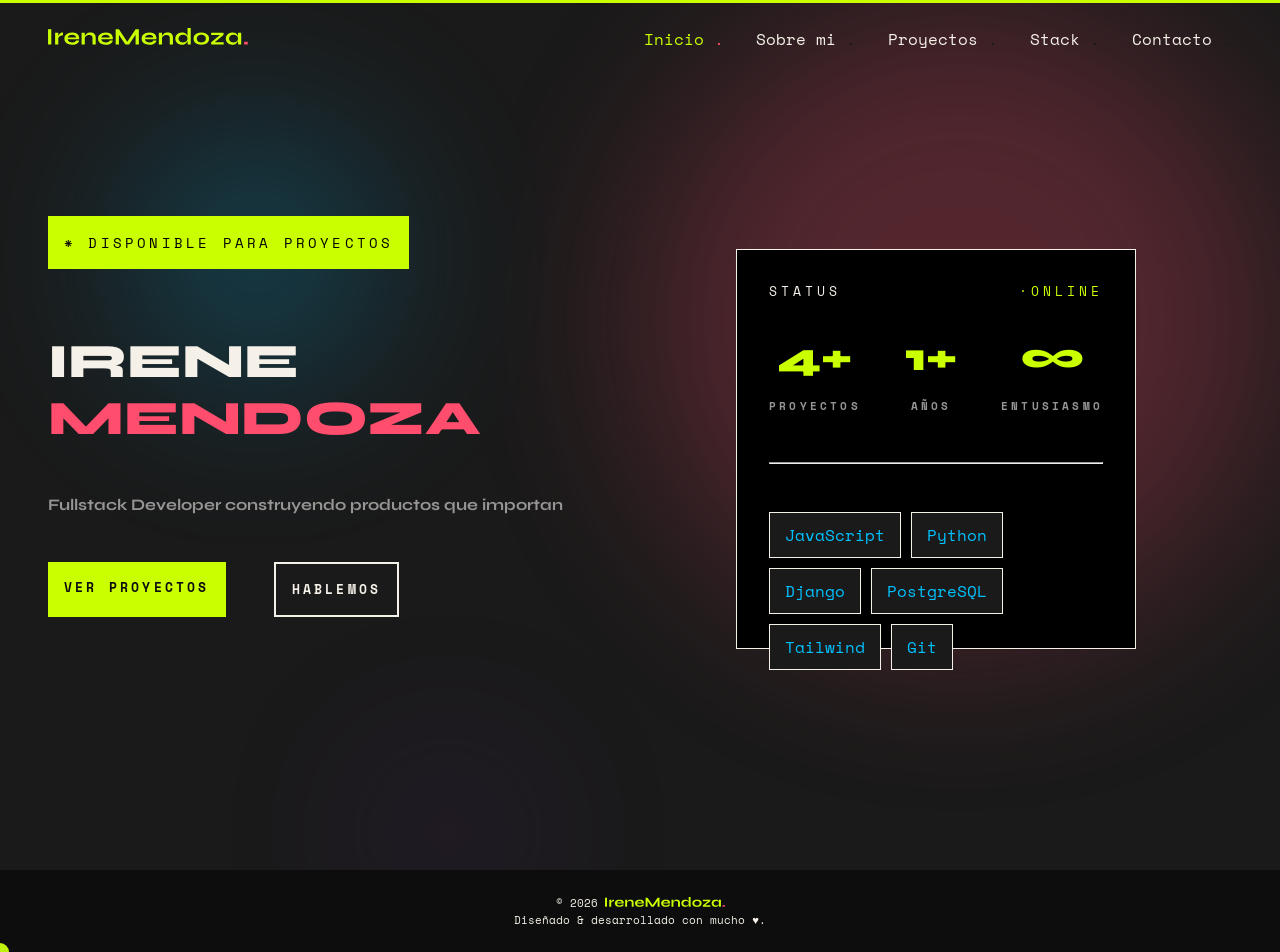
==== index.html @ 223912c3 "feat: update SEO meta tags and og-image" ====
<!DOCTYPE html>
<html lang="en">
<head>
    <!-- Google tag (gtag.js) -->
        <script async src="https://www.googletagmanager.com/gtag/js?id=G-KEV4HT2TMQ"></script>
        <script>
            window.dataLayer = window.dataLayer || [];
            function gtag(){dataLayer.push(arguments);}
            gtag('js', new Date());

            gtag('config', 'G-KEV4HT2TMQ');
        </script>
    <!-- End Google tag (gtag.js) -->
    <!-- Google Tag Manager -->
        <script>(function(w,d,s,l,i){w[l]=w[l]||[];w[l].push({'gtm.start':
            new Date().getTime(),event:'gtm.js'});var f=d.getElementsByTagName(s)[0],
            j=d.createElement(s),dl=l!='dataLayer'?'&l='+l:'';j.async=true;j.src=
            'https://www.googletagmanager.com/gtm.js?id='+i+dl;f.parentNode.insertBefore(j,f);
            })(window,document,'script','dataLayer','GTM-NLCF8H83');
        </script>
    <!-- End Google Tag Manager -->
     <!-- SEO básico -->
        <meta charset="UTF-8">
        <meta name="viewport" content="width=device-width, initial-scale=1.0">
        <title>Irene Mendoza · Fullstack Developer</title>
        <meta name="description" content="Portfolio de Irene Mendoza, desarrolladora fullstack especializada en Python, Django y JavaScript. Proyectos reales, código limpio." />
        <meta name="author" content="Irene Mendoza" />
        <link rel="canonical" href="https://irenemendoza.dev/" />
    <!-- End SEO básico -->
    <!-- Open Graph (para redes sociales y previsualizaciones) -->
        <meta property="og:type" content="website" />
        <meta property="og:url" content="https://irenemendoza.dev/" />
        <meta property="og:title" content="Irene Mendoza · Full Stack Developer — Python & JavaScript" />
        <meta property="og:description" content="Portfolio de Irene Mendoza, desarrolladora fullstack especializada en Python, Django y JavaScript. Proyectos reales, código limpio." />
        <meta property="og:image" content="https://irenemendoza.dev/assets/images/og-image.png" />
    <!-- End Open Graph-->
    <!-- Style -->
        <link rel="stylesheet" href="css/base.css">
        <link rel="stylesheet" href="css/elements.css">
        <link rel="stylesheet" href="css/variables.css">
        <link rel="stylesheet" href="css/layout.css">
        <link rel="stylesheet" href="css/index.css">
    <!-- End Style -->
    <!-- Structured Data -->
        <script type="application/ld+json">
            {
                "@context": "https://schema.org",
                "@type": "Person",
                "name": "Irene Mendoza",
                "url": "https://irenemendoza.dev",
                "jobTitle": "Fullstack Developer",
                "sameAs": [
                "https://github.com/irenemendoza",
                "https://www.linkedin.com/in/irenemendoza"
                ],
                "knowsAbout": ["Python", "Django", "JavaScript", "PostgreSQL", "HTML", "CSS"]
            }
        </script>
    <!-- End Structured Data -->
</head>
<body id="index">
    <!-- Google Tag Manager (noscript) -->
        <noscript><iframe src="https://www.googletagmanager.com/ns.html?id=GTM-NLCF8H83"
        height="0" width="0" style="display:none;visibility:hidden"></iframe></noscript>
    <!-- End Google Tag Manager (noscript) -->
    <header>
        <div id="line"></div>
        <section id="navbar">
            <a href="index.html">
                <img src="logo.svg" alt="Logo personal" id="logo">
            </a>
            <button id="menu-toggle">
                <svg xmlns="http://www.w3.org/2000/svg" viewBox="0 0 640 640"><!--!Font Awesome Free 7.2.0 by @fontawesome - https://fontawesome.com License - https://fontawesome.com/license/free Copyright 2026 Fonticons, Inc.--><path d="M96 160C96 142.3 110.3 128 128 128L512 128C529.7 128 544 142.3 544 160C544 177.7 529.7 192 512 192L128 192C110.3 192 96 177.7 96 160zM96 320C96 302.3 110.3 288 128 288L512 288C529.7 288 544 302.3 544 320C544 337.7 529.7 352 512 352L128 352C110.3 352 96 337.7 96 320zM544 480C544 497.7 529.7 512 512 512L128 512C110.3 512 96 497.7 96 480C96 462.3 110.3 448 128 448L512 448C529.7 448 544 462.3 544 480z"/></svg>
            </button>
            <nav>
                <ul id="menu">
                    <li class="active">
                        <a href="index.html">Inicio</a>
                        <span>.</span>
                    </li>
                    <li>
                        <a href="about.html">Sobre mi</a>
                        <span>.</span>
                    </li>
                    <li>
                        <a href="projects.html">Proyectos</a>
                        <span>.</span>
                    </li>
                    <li>
                        <a href="stack.html">Stack</a>
                        <span>.</span>
                    </li>
                    <li>
                        <a href="contact.html">Contacto</a>
                        <span>.</span>
                    </li>
                </ul>
            </nav>
        </section>
    </header>
    <main class="main-index">
        <section class="hero-left">
            <span id="available">* DISPONIBLE PARA PROYECTOS</span>
            <h1>IRENE <span>MENDOZA</span></h1>
            <p>Fullstack Developer construyendo productos que importan</p>
            <div class="links">
                <a href="projects.html" class="btn btn-primary">VER PROYECTOS</a>
                <a href="contact.html" class="btn btn-secondary">HABLEMOS</a>
            </div>
        </section>
        <section class="hero-right">
            <div id="hero-right-header">
                <span id="status">STATUS</span>
                <span id="online">·ONLINE</span>
            </div>
            <ul id="cv">
                <li>
                    4+<span>PROYECTOS</span>
                </li>
                <li>
                    1+<span>AÑOS</span> 
                </li>
                <li>
                    ∞<span>ENTUSIASMO</span> 
                </li>
            </ul>
            <hr>
            <ul id="stack">
                <li>JavaScript</li>
                <li>Python</li>
                <li>Django</li>
                <li>PostgreSQL</li>
                <li>Tailwind</li>
                <li>Git</li>
            </ul>
        </section>
    </main>
    <footer>
        <p>© 2026 <img src="logo.svg" alt="Logo personal"></p>
        <p>Diseñado & desarrollado con mucho ♥.</p>
    </footer>
    <div class="background">
        <div id="cursor"></div>
        <section id="hero">
            <div class="hero-bg-bubble bubble1"></div>
            <div class="hero-bg-bubble bubble2"></div>
            <div class="hero-bg-bubble bubble3"></div>
        </section>
    </div>
    <script src="js/main.js"></script>
</body>
</html>
---- css/base.css ----
@font-face {
    font-family: 'Space Mono';
    src: url('../assets/fonts/SpaceMono-Bold.woff2') format('woff2');
    font-weight: bold;
    font-style: normal;
    font-display: swap;
}

@font-face {
    font-family: 'Space Mono';
    src: url('../assets/fonts/SpaceMono-Regular.woff2') format('woff2');
    font-weight: normal;
    font-style: normal;
    font-display: swap;
}

@font-face {
    font-family: 'Syne';
    src: url('../assets/fonts/Syne-Regular.woff2') format('woff2');
    font-weight: 800;
    font-style: normal;
    font-display: swap;
}

@font-face {
    font-family: 'Syne';
    src: url('../assets/fonts/Syne-Bold.woff2') format('woff2');
    font-weight: bold;
    font-style: normal;
    font-display: swap;
}

@font-face {
    font-family: 'Syne';
    src: url('../assets/fonts/Syne-ExtraBold.woff2') format('woff2');
    font-weight: 800;
    font-style: normal;
    font-display: swap;
}

*, *::before, *::after {
    box-sizing: border-box;
    margin: 0;
    padding: 0;
}
---- css/elements.css ----
/* Elementos */

a{
    text-decoration: none;
}

ul{
    list-style: none;
}

h1{
    color: var(--color-white);
    font-family: 'Syne', sans-serif;
    font-size: 6rem;

    
    & span{
        color:var(--color-coral);
    }
}
---- css/variables.css ----
:root {
    --color-acid: #CAFF00; 
    --color-coral: #FF4D6D;
    --color-electric: #00C2FF;
    --color-violet: #7B2FBE;
    --color-white: #F5F0E8;
    --color-dark: #1A1A1A;
    --color-black: #0D0D0D;
    --color-gray: #979494; 

}
---- css/layout.css ----
/* Control del scrollbar en Firefox y en Chromium */
html{
    scrollbar-width: thin;
    scrollbar-color: var(--color-acid);
}

::-webkit-scrollbar {
    width: 10px;
}
::-webkit-scrollbar-track{
    background-color: var(--color-dark);
}
::-webkit-scrollbar-thumb{
    background-color: var(--color-acid);
}

body{
    display: flex;
    flex-direction: column;
    min-height: 100vh;
    background-color: var(--color-dark);
    color: var(--white);
    font-family: 'Space Mono', monospace;
    cursor: none;
    overflow-x: hidden;
}

main{
    flex: 1;
}


#hero{
        position: fixed;
        top: 0;
        left: 0;
        width: 100%;
        height: 100%;
        overflow: hidden;
        pointer-events: none;
        z-index:-1;
    }

    .hero-bg-bubble{
        position:absolute;
        border-radius: 50%;
        opacity: 0.25;
        pointer-events: none;
        filter: blur(90px);
        
    }
    .bubble1 {
            background-color: var(--color-coral);
            width: 50vw;
            height: 50vw;
            top:0;
            right:0;
        }
    .bubble2 {
        background-color: var(--color-violet);
        width: 10vw;
        height: 10vw;
        top: 60vw;
        right: 60vw;
    }
    .bubble3 {
        background-color: var(--color-electric);
        width: 20vw;
        height: 20vw;
        top: 10vw;
        right: 70vw;
    }

#line{
    background-color: var(--color-acid);
    height: 0.2rem;
    width: 100%;
}

#cursor{
    height: 18px;
    width: 18px;
    border-radius: 50%;
    background-color: var(--color-acid);
    position: fixed;
    pointer-events: none;
    z-index: 99;
    transform: translate(-50%, -50%);
    transition: transform 0.1s ease, width 0.2s, height 0.2s;
    mix-blend-mode:exclusion;
}

#cursor.big{
    height: 52px;
    width: 52px;
}
header{
    position: relative;
    .to-projects{
        color: white;
        letter-spacing: 0.2rem;
        font-size: 0.5rem;
        text-align: end;
    }
}

header section#navbar{
    display: flex;
    justify-content: space-between;
    align-items: center;
    padding: 1.5rem 3rem;
    z-index: 100;
    #menu-toggle{
        background-color: transparent;
        border: none;
        cursor: none;
        display: block;
        margin-left: auto;
    }

    #logo{
        width: 200px;
    }

    nav{
       pointer-events: none;
    }

    #menu{
       pointer-events: all;
    }
    
    svg{
        width: 40px;
        height: auto;
        fill:var(--color-acid);
    }

    #menu{
        display: none;
        position: fixed;
        top: 0;
        left: 0;
        height: 100vh;
        width: 100vw;
        gap: 3rem;
        z-index: 100;
        flex-direction: column;
        justify-content: center; 
        align-items: center;
        background-color: var(--color-dark); 
        cursor: none;
        a{
            color: var(--color-white);
        }
        span{
            color: var(--color-dark);
        }

        li:hover{
            a{
                color: var(--color-acid);
            }
            span{
                color:var(--color-coral);
            }
        }
        
    }

    @media (min-width: 768px) {
        
        .to-projects{
            font-size: 0.7rem;
        }
        #menu-toggle{
            display: none;
            margin-left: 0;
        }
        nav{
            position: static;
            width: auto;
            height: auto;
            top: auto;
            left: auto;
        }

        #menu{
            display: flex !important;
            position: static;
            flex-direction: row;
            background-color: transparent;
            gap: 2rem;
            width: fit-content;
            height: fit-content;
            & span{
                color: var(--color-dark);
            }
            & li a {
                color: var(--color-white);
                position: relative;
                transition: color 0.2s;
            
                &:hover{
                    color: var(--color-acid);
                }
            }
            & li a::after{
                content:'';
                position: absolute;
                bottom: -0.5rem;
                left: 0;
                width: 0;
                height: 3px;
                background-color: var(--color-acid);
                transition:width 0.3s;
            }
            & li a:hover::after{
                width: 100%;
            }
            & li.active {
                & a{
                    color: var(--color-acid);
                }
                & span{
                    color: var(--color-coral);
                }
            }
        }
    }
}

footer{
    padding: 1.5rem 3rem;
    font-size: 0.6rem;
    color: var(--color-white);
    background-color: var(--color-black);
    text-align: center;
    img{
        width: 120px;
    }
    @media (min-width: 768px) {
        font-size: 0.7rem;
    }
}


/* LIGHTBOX */

#lightbox{
    display: none;
    position: fixed;
    inset: 0;
    background-color: rgba(0, 0, 0, 0.92);
    z-index: 1000;
    justify-content: center;
    align-items: center;
    cursor: zoom-out;
}

#lightbox.open{
    display: flex;
}

#lightbox img{
    max-width: 90vw;
    max-height: 90vh;
    object-fit: contain;
    cursor: default;
}

#lightbox-close{
    position: absolute;
    top: 1.5rem;
    right: 1.5rem;
    background: none;
    border: none;
    color: var(--color-acid);
    font-size: 2rem;
    line-height: 1;
    cursor: pointer;
    z-index: 1;
}
---- css/index.css ----
main{
    display: flex;
    flex-direction: column;
    padding: 0 1.5rem;
    align-items: center;
    max-width: 100vw;
    margin-bottom: 3rem;

    .hero-left{
        margin-bottom: 4rem;
        width: 100%;
        
        
        #available {
            padding: 1rem;
            font-size: 0.9rem;
            letter-spacing: 0.2rem;
            display:inline-block;
            background-color: var(--color-acid);
            margin-bottom: 4rem;
        }

        h1{
            font-weight: 800;
            font-size: 3rem;
            margin-bottom: 3rem;
            word-break: break-word;
        }

        p{
            font-family: 'Syne', sans-serif;
            color: var(--color-gray);
            margin-bottom: 3rem;
        }
        .links{
            display: flex;
            justify-content: start;
            flex-wrap:wrap;
            gap: 3rem;

            a{
                padding: 1rem;
                font-size: 0.8rem;
                letter-spacing: 0.2rem;
            }
            #index-projects{
                background-color: var(--color-acid);
                color: var(--color-black);
            }
            #index-contact{
                border: 1px solid var(--color-white);
                color: var(--color-white);
            }

        }
        
    }

    .hero-right{
        text-align: center;
        width: 100%;
        height: auto;
        padding: 02rem;
        background-color:black;
        border: 1px solid var(--color-white);
        z-index: 1;
        position: relative;

        div{
            display: flex;
            justify-content: space-between;
            margin-bottom: 2rem;
            span{
                display: inline-block;
                font-size: 0.8rem;
                letter-spacing: 0.25rem;
            }
            #status{
                color: var(--color-white);
                font-weight: 500;
            }
            #online{
                color: var(--color-acid);
            }
        }
        #cv{
            display: flex;
            justify-content: space-between;
            padding: 0;
            margin-bottom: 3rem;
            li{
                color: var(--color-acid);
                font-size: 2.5rem;
                font-family: 'Syne', sans-serif;
                font-weight: 800;
                span{
                    font-size: 0.7rem;
                    letter-spacing: 0.2rem;
                    color: var(--color-gray);
                    display: block;
                    margin-top: 1rem;
                    font-family: 'Space Mono', monospace;
                    font-weight: lighter;
                }
            
            }
            
        }

        hr{
            margin-bottom: 3rem;
        }

        #stack{
            display: flex;
            flex-wrap: wrap;
            gap: 10px;
            li{
                color:var(--color-electric);
                background-color: var(--color-dark);
                border: 1px solid var(--color-white);
                padding:10px 15px;
            }
        }
    }

    .btn {
        display: inline-block;
        padding: 0.85rem 2rem;
        font-family: 'Space Mono', monospace;
        font-size: 0.8rem;
        font-weight: 700;
        letter-spacing: 0.08em;
        transition: transform 0.2s, box-shadow 0.2s;
    }

    .btn-primary {
        background-color: var(--color-acid);
        color:var(--color-black);
    }

    .btn-secondary{
        border: 2px solid var(--color-white);
        background-color: transparent;
        color: var(--color-white);
    }

    .btn:hover{
        transform: translate(-1em, -1em);
        box-shadow: 1em 1em 0 var(--color-coral);
    }

    .btn-secondary:hover{
        box-shadow: 1em 1em 0 var(--color-electric);
    }

    @media (min-width: 768px) {
        padding: 0 3rem;
        display: grid;
        min-height: 83vh;
        grid-template-columns: 1fr 1fr;
        align-items: center;

        h1{
            font-size: 7rem;
        }
        .links{
            display: flex;
            justify-content: space-around;
            gap: 3rem;
        }

        .hero-right{
            justify-self: center;
            width: 400px;
            height: 400px;
        }
    }
}
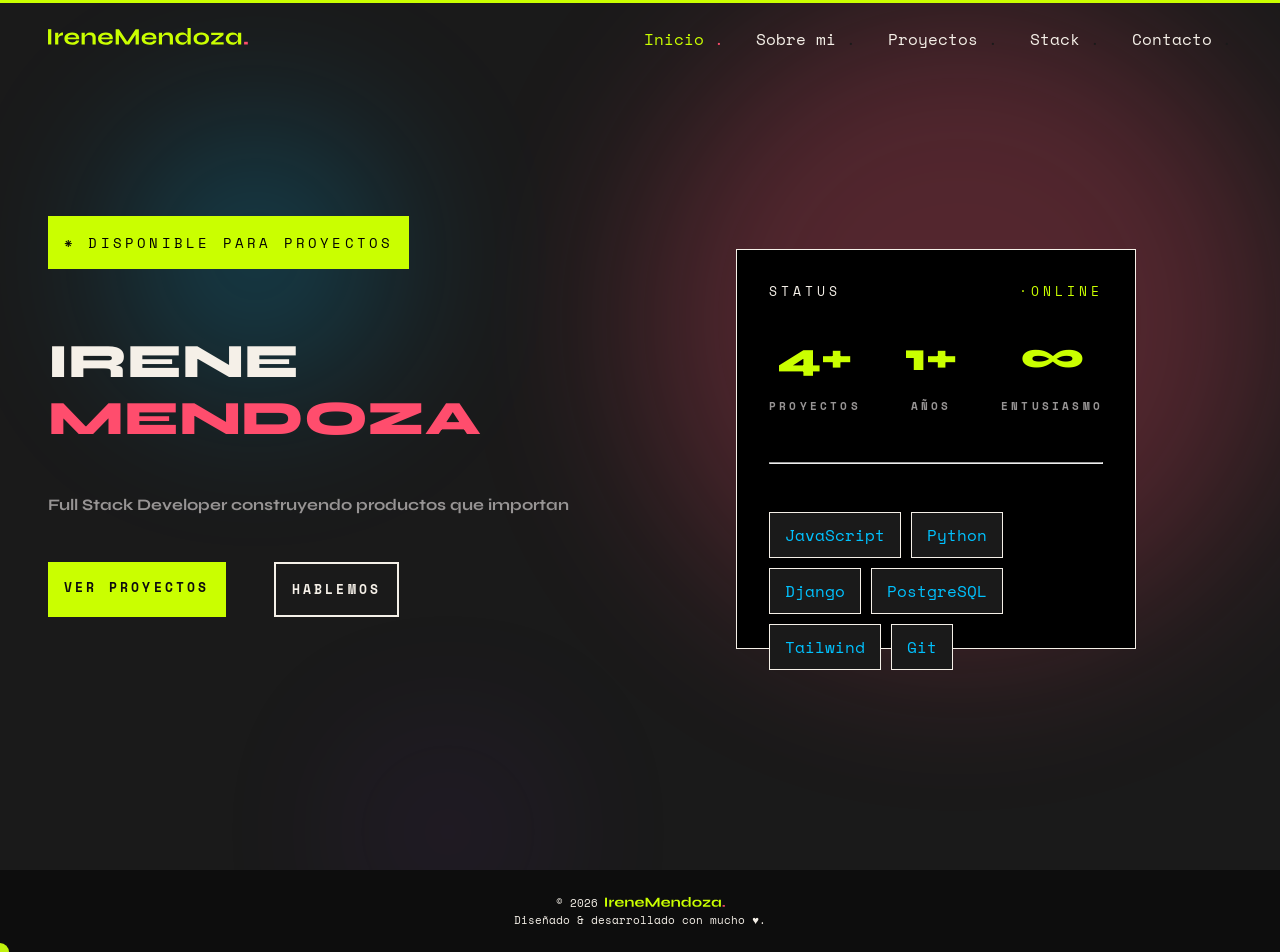
==== commit de392f2e: "content: fix typo 'fullstack' -> 'Full Stack' across HTML files" ====
--- a/index.html
+++ b/index.html
@@ -11,15 +11,7 @@
             gtag('config', 'G-KEV4HT2TMQ');
         </script>
     <!-- End Google tag (gtag.js) -->
-    <!-- Google Tag Manager -->
-        <script>(function(w,d,s,l,i){w[l]=w[l]||[];w[l].push({'gtm.start':
-            new Date().getTime(),event:'gtm.js'});var f=d.getElementsByTagName(s)[0],
-            j=d.createElement(s),dl=l!='dataLayer'?'&l='+l:'';j.async=true;j.src=
-            'https://www.googletagmanager.com/gtm.js?id='+i+dl;f.parentNode.insertBefore(j,f);
-            })(window,document,'script','dataLayer','GTM-NLCF8H83');
-        </script>
-    <!-- End Google Tag Manager -->
-     <!-- SEO básico -->
+    <!-- SEO básico -->
         <meta charset="UTF-8">
         <meta name="viewport" content="width=device-width, initial-scale=1.0">
         <title>Irene Mendoza · Fullstack Developer</title>
@@ -69,7 +61,7 @@
             <a href="index.html">
                 <img src="logo.svg" alt="Logo personal" id="logo">
             </a>
-            <button id="menu-toggle">
+            <button id="menu-toggle" aria-label="Abrir menú de navegación" aria-expanded="false">
                 <svg xmlns="http://www.w3.org/2000/svg" viewBox="0 0 640 640"><!--!Font Awesome Free 7.2.0 by @fontawesome - https://fontawesome.com License - https://fontawesome.com/license/free Copyright 2026 Fonticons, Inc.--><path d="M96 160C96 142.3 110.3 128 128 128L512 128C529.7 128 544 142.3 544 160C544 177.7 529.7 192 512 192L128 192C110.3 192 96 177.7 96 160zM96 320C96 302.3 110.3 288 128 288L512 288C529.7 288 544 302.3 544 320C544 337.7 529.7 352 512 352L128 352C110.3 352 96 337.7 96 320zM544 480C544 497.7 529.7 512 512 512L128 512C110.3 512 96 497.7 96 480C96 462.3 110.3 448 128 448L512 448C529.7 448 544 462.3 544 480z"/></svg>
             </button>
             <nav>
@@ -102,7 +94,7 @@
         <section class="hero-left">
             <span id="available">* DISPONIBLE PARA PROYECTOS</span>
             <h1>IRENE <span>MENDOZA</span></h1>
-            <p>Fullstack Developer construyendo productos que importan</p>
+            <p>Full Stack Developer construyendo productos que importan</p>
             <div class="links">
                 <a href="projects.html" class="btn btn-primary">VER PROYECTOS</a>
                 <a href="contact.html" class="btn btn-secondary">HABLEMOS</a>
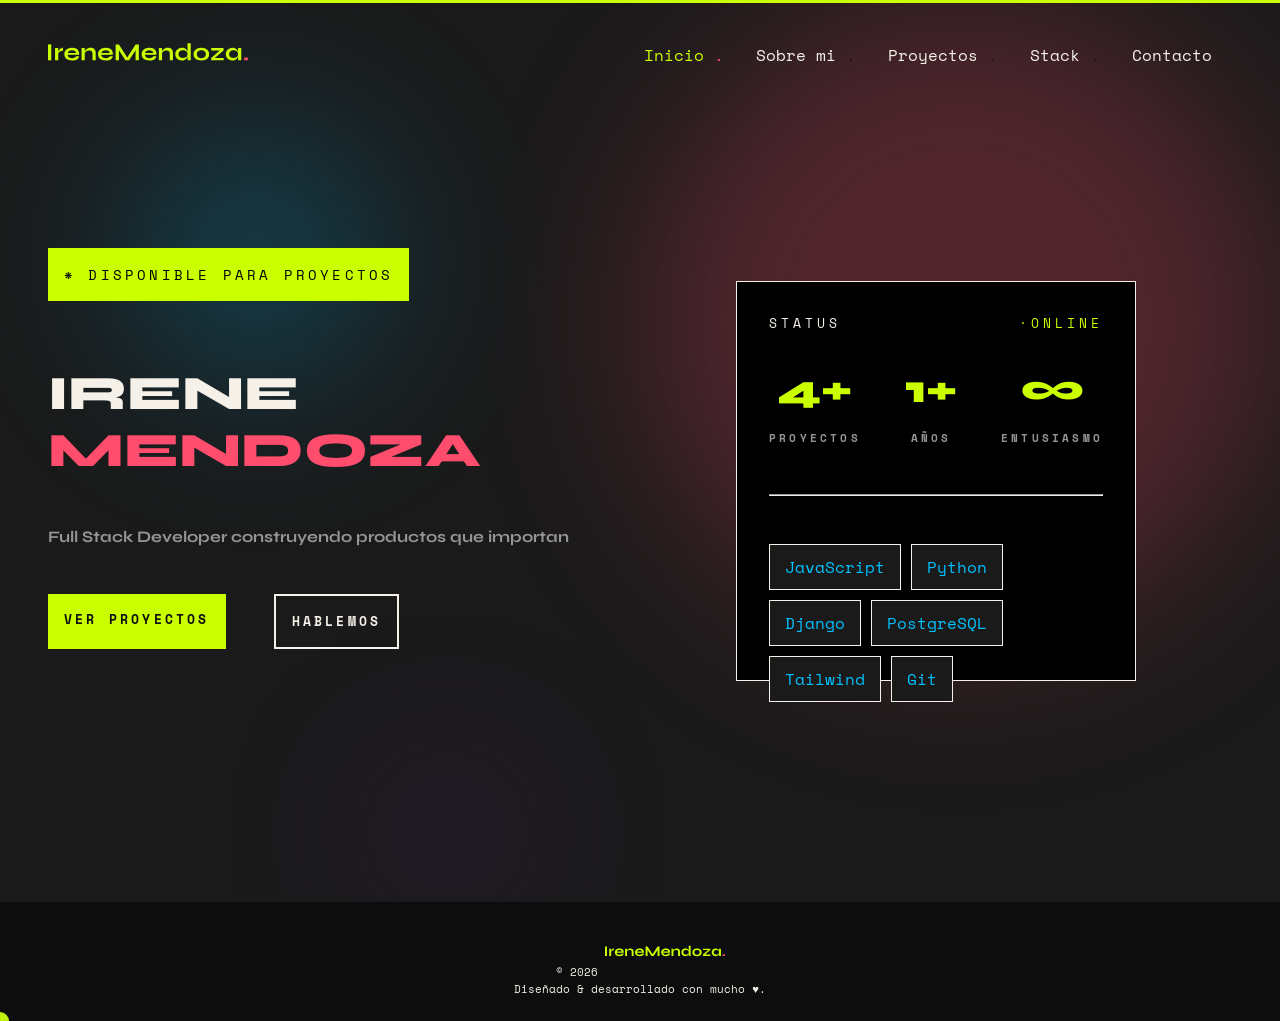
==== commit 367f2552: "perf: add width/height to logo img and load GA script with defer" ====
--- a/index.html
+++ b/index.html
@@ -2,7 +2,7 @@
 <html lang="en">
 <head>
     <!-- Google tag (gtag.js) -->
-        <script async src="https://www.googletagmanager.com/gtag/js?id=G-KEV4HT2TMQ"></script>
+        <script defer src="https://www.googletagmanager.com/gtag/js?id=G-KEV4HT2TMQ"></script>
         <script>
             window.dataLayer = window.dataLayer || [];
             function gtag(){dataLayer.push(arguments);}
@@ -14,7 +14,7 @@
     <!-- SEO básico -->
         <meta charset="UTF-8">
         <meta name="viewport" content="width=device-width, initial-scale=1.0">
-        <title>Irene Mendoza · Fullstack Developer</title>
+        <title>Irene Mendoza · Full Stack Developer</title>
         <meta name="description" content="Portfolio de Irene Mendoza, desarrolladora fullstack especializada en Python, Django y JavaScript. Proyectos reales, código limpio." />
         <meta name="author" content="Irene Mendoza" />
         <link rel="canonical" href="https://irenemendoza.dev/" />
@@ -59,7 +59,7 @@
         <div id="line"></div>
         <section id="navbar">
             <a href="index.html">
-                <img src="logo.svg" alt="Logo personal" id="logo">
+                <img src="logo.svg" alt="Logo personal" id="logo" width="200" height="50">
             </a>
             <button id="menu-toggle" aria-label="Abrir menú de navegación" aria-expanded="false">
                 <svg xmlns="http://www.w3.org/2000/svg" viewBox="0 0 640 640"><!--!Font Awesome Free 7.2.0 by @fontawesome - https://fontawesome.com License - https://fontawesome.com/license/free Copyright 2026 Fonticons, Inc.--><path d="M96 160C96 142.3 110.3 128 128 128L512 128C529.7 128 544 142.3 544 160C544 177.7 529.7 192 512 192L128 192C110.3 192 96 177.7 96 160zM96 320C96 302.3 110.3 288 128 288L512 288C529.7 288 544 302.3 544 320C544 337.7 529.7 352 512 352L128 352C110.3 352 96 337.7 96 320zM544 480C544 497.7 529.7 512 512 512L128 512C110.3 512 96 497.7 96 480C96 462.3 110.3 448 128 448L512 448C529.7 448 544 462.3 544 480z"/></svg>
@@ -128,7 +128,7 @@
         </section>
     </main>
     <footer>
-        <p>© 2026 <img src="logo.svg" alt="Logo personal"></p>
+        <p>© 2026 <img src="logo.svg" alt="Logo personal" id="logo" width="200" height="50"></p>
         <p>Diseñado & desarrollado con mucho ♥.</p>
     </footer>
     <div class="background">
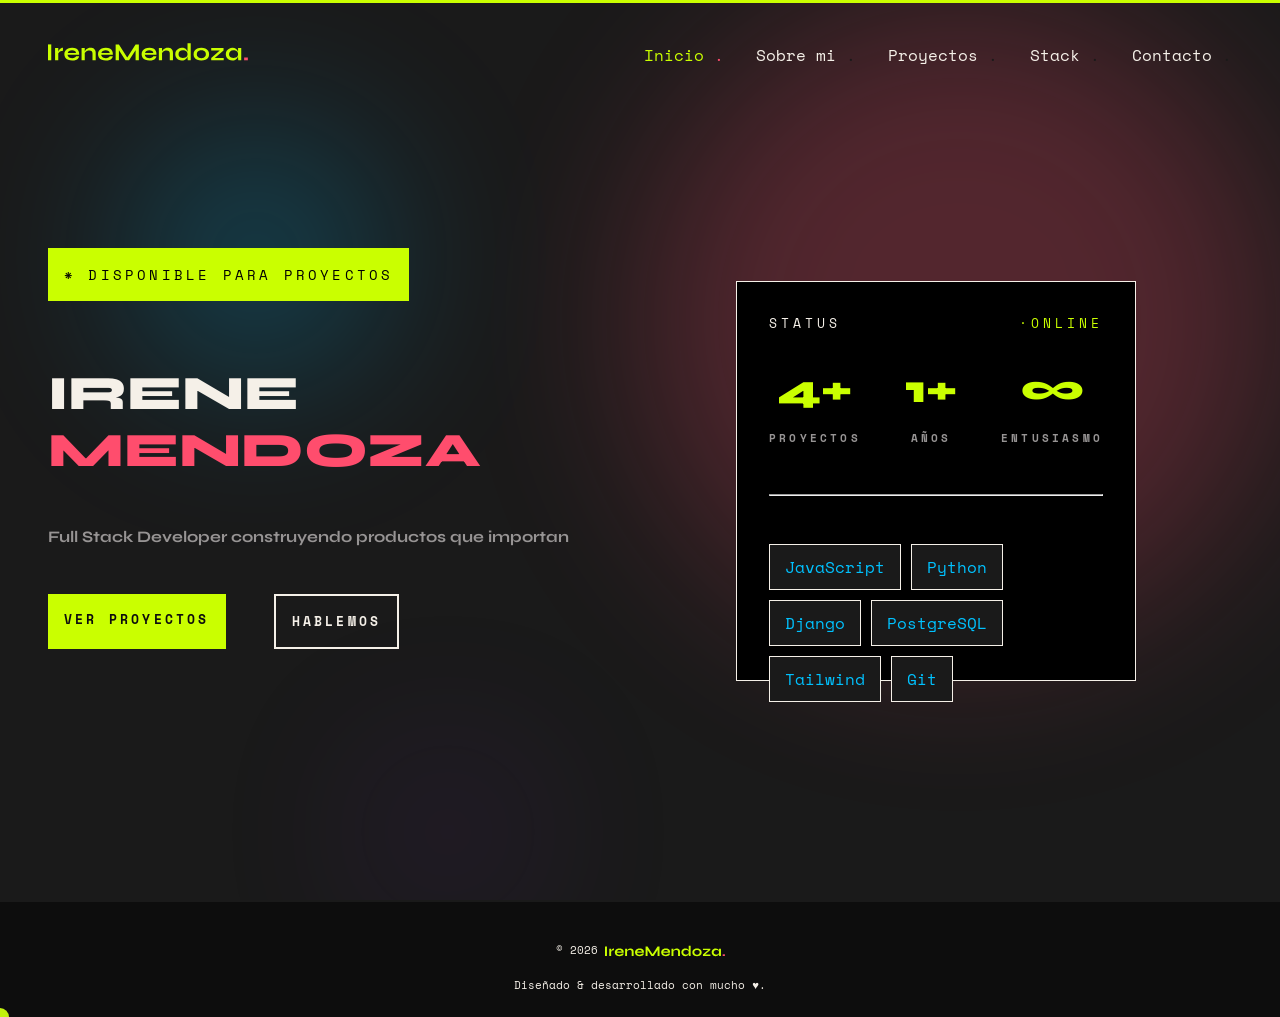
==== commit a9811eed: "fix: fix footer logo alignment across all pages" ====
--- a/index.html
+++ b/index.html
@@ -15,7 +15,7 @@
         <meta charset="UTF-8">
         <meta name="viewport" content="width=device-width, initial-scale=1.0">
         <title>Irene Mendoza · Full Stack Developer</title>
-        <meta name="description" content="Portfolio de Irene Mendoza, desarrolladora fullstack especializada en Python, Django y JavaScript. Proyectos reales, código limpio." />
+        <meta name="description" content="Portfolio de Irene Mendoza, desarrolladora Full Stack especializada en Python, Django y JavaScript. Proyectos reales, código limpio." />
         <meta name="author" content="Irene Mendoza" />
         <link rel="canonical" href="https://irenemendoza.dev/" />
     <!-- End SEO básico -->
@@ -23,7 +23,7 @@
         <meta property="og:type" content="website" />
         <meta property="og:url" content="https://irenemendoza.dev/" />
         <meta property="og:title" content="Irene Mendoza · Full Stack Developer — Python & JavaScript" />
-        <meta property="og:description" content="Portfolio de Irene Mendoza, desarrolladora fullstack especializada en Python, Django y JavaScript. Proyectos reales, código limpio." />
+        <meta property="og:description" content="Portfolio de Irene Mendoza, desarrolladora Full Stack especializada en Python, Django y JavaScript. Proyectos reales, código limpio." />
         <meta property="og:image" content="https://irenemendoza.dev/assets/images/og-image.png" />
     <!-- End Open Graph-->
     <!-- Style -->
@@ -40,7 +40,7 @@
                 "@type": "Person",
                 "name": "Irene Mendoza",
                 "url": "https://irenemendoza.dev",
-                "jobTitle": "Fullstack Developer",
+                "jobTitle": "Full Stack Developer",
                 "sameAs": [
                 "https://github.com/irenemendoza",
                 "https://www.linkedin.com/in/irenemendoza"
@@ -128,7 +128,7 @@
         </section>
     </main>
     <footer>
-        <p>© 2026 <img src="logo.svg" alt="Logo personal" id="logo" width="200" height="50"></p>
+        <p>© 2026 <img src="logo.svg" alt="Logo personal" width="200" height="50"></p>
         <p>Diseñado & desarrollado con mucho ♥.</p>
     </footer>
     <div class="background">
--- a/css/layout.css
+++ b/css/layout.css
@@ -236,8 +236,10 @@
     color: var(--color-white);
     background-color: var(--color-black);
     text-align: center;
+    
     img{
         width: 120px;
+        vertical-align: middle;
     }
     @media (min-width: 768px) {
         font-size: 0.7rem;
